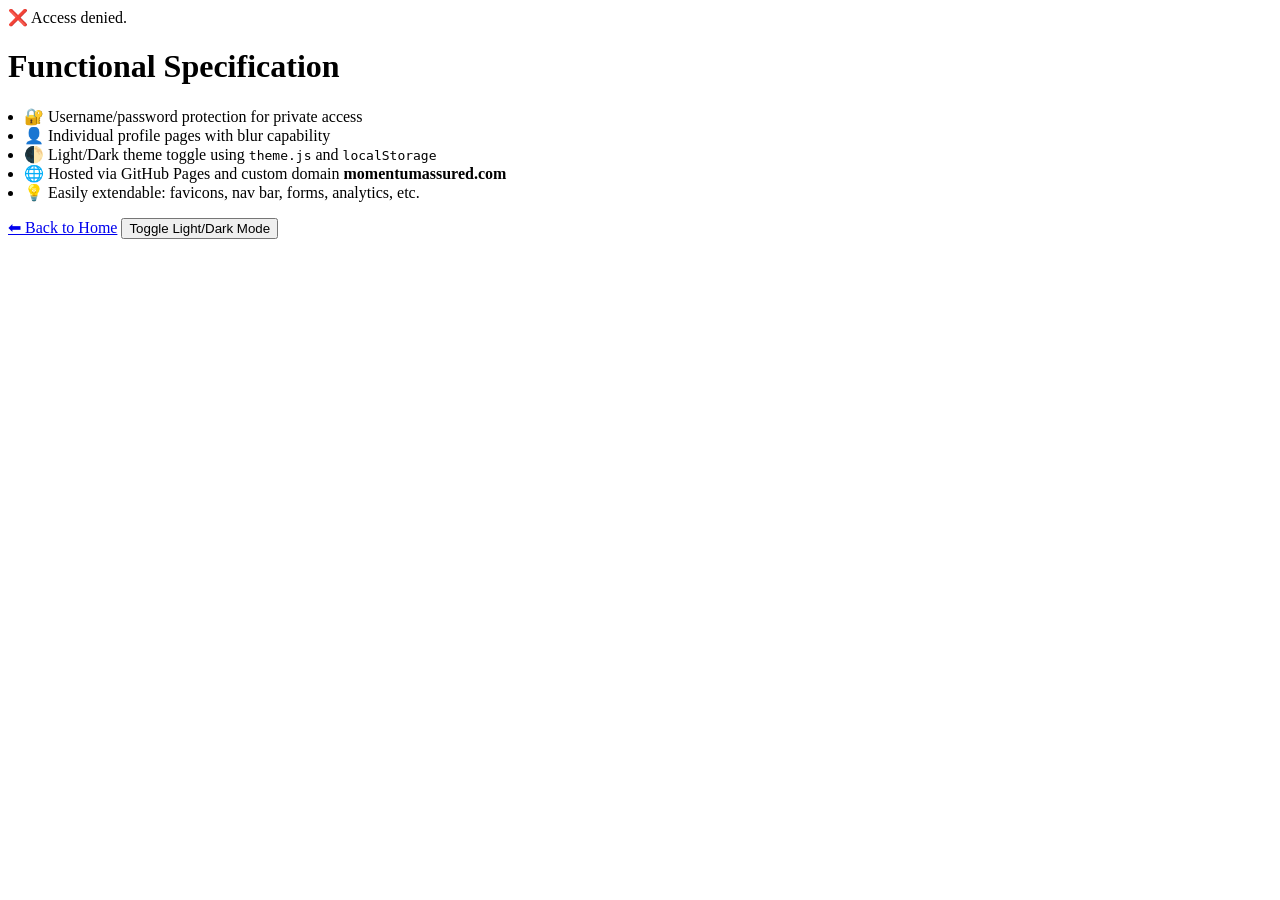
==== functional-spec.html @ 1d3ac0d6 "Add Mission and Functional Spec pages" ====
<!DOCTYPE html>
<html lang="en">
<head>
  <meta charset="UTF-8">
  <title>Functional Spec – Momentum Assured</title>
  <meta name="viewport" content="width=device-width, initial-scale=1.0">
  <link rel="stylesheet" href="styles.css">
  <script src="auth.js"></script>
  <script src="theme.js"></script>
</head>
<body>
<div class="card">
  <h1>Functional Specification</h1>
  <ul style="text-align: left; padding-left: 1rem;">
    <li>🔐 Username/password protection for private access</li>
    <li>👤 Individual profile pages with blur capability</li>
    <li>🌓 Light/Dark theme toggle using <code>theme.js</code> and <code>localStorage</code></li>
    <li>🌐 Hosted via GitHub Pages and custom domain <strong>momentumassured.com</strong></li>
    <li>💡 Easily extendable: favicons, nav bar, forms, analytics, etc.</li>
  </ul>
  <a class="button" href="index.html">⬅ Back to Home</a>
  <button onclick="toggleTheme()" class="button">Toggle Light/Dark Mode</button>
</div>
</body>
</html>
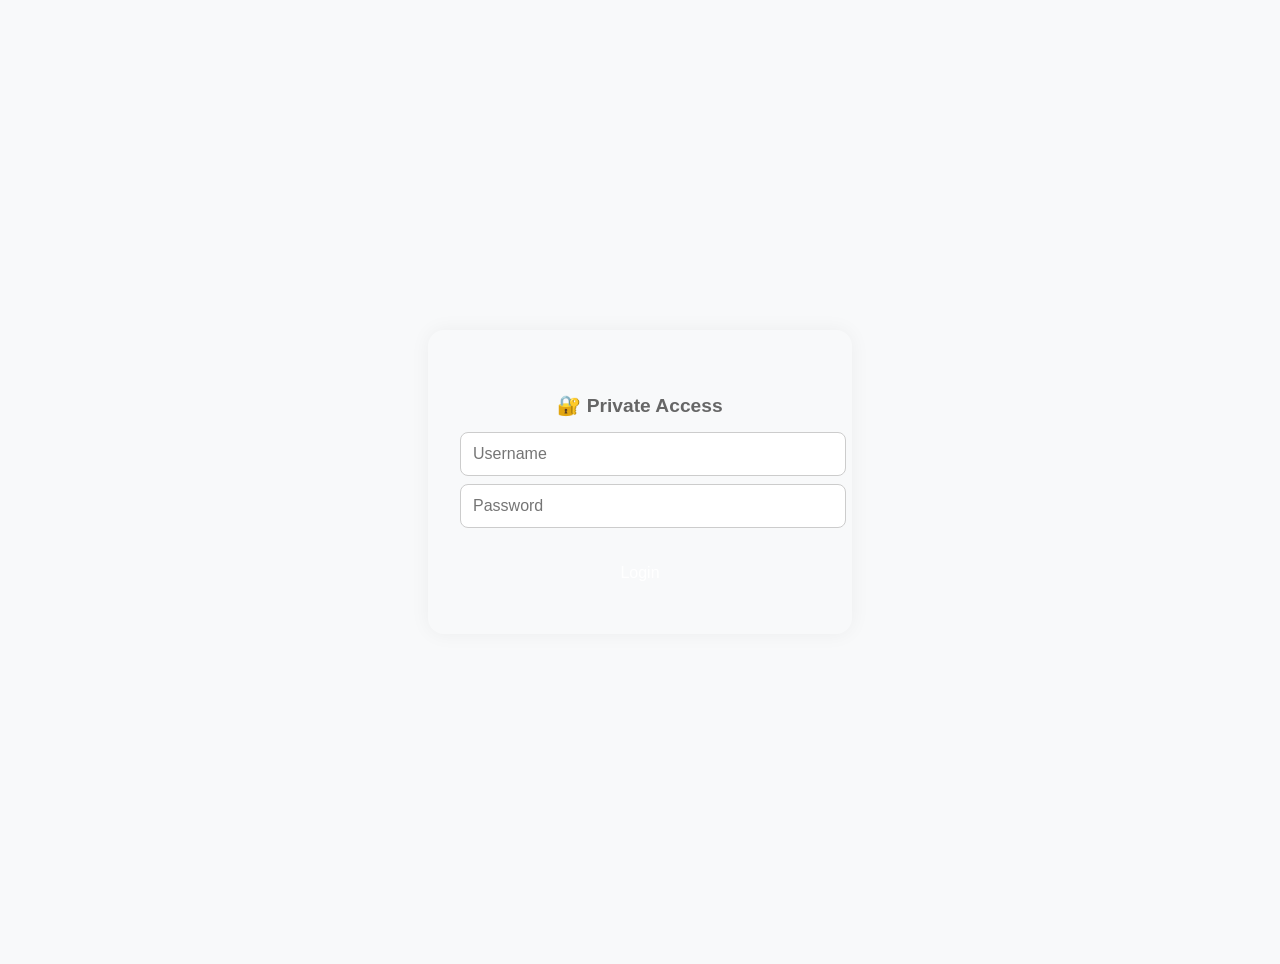
==== commit 35e3be2f: "Add logout button and Momentum Assured footer" ====
--- a/functional-spec.html
+++ b/functional-spec.html
@@ -7,6 +7,7 @@
   <link rel="stylesheet" href="styles.css">
   <script src="auth.js"></script>
   <script src="theme.js"></script>
+  <link rel="icon" href="favicon.ico" type="image/x-icon">
 </head>
 <body>
 <div class="card">
@@ -21,5 +22,9 @@
   <a class="button" href="index.html">⬅ Back to Home</a>
   <button onclick="toggleTheme()" class="button">Toggle Light/Dark Mode</button>
 </div>
+<button onclick="logout()" class="button">Logout</button>
+<footer style="text-align:center; margin-top: 2rem; color: var(--text); font-size: 0.9rem;">
+  🔒 Protected by <strong>Momentum Assured</strong>
+</footer>
 </body>
 </html>
--- a/styles.css
+++ b/styles.css
@@ -0,0 +1,112 @@
+body {
+  font-family: Arial, sans-serif;
+  background-color: #f8f9fa;
+  padding: 2rem;
+  margin: 0;
+  color: #333;
+}
+
+.profile {
+  max-width: 600px;
+  margin: 0 auto;
+  background: white;
+  padding: 2rem;
+  border-radius: 16px;
+  box-shadow: 0 0 20px rgba(0, 0, 0, 0.05);
+}
+
+.profile img {
+  width: 120px;
+  height: 120px;
+  border-radius: 50%;
+  object-fit: cover;
+  margin-bottom: 1rem;
+}
+
+h1 {
+  margin-bottom: 0.5rem;
+}
+
+h2 {
+  font-size: 1.2rem;
+  margin-top: 2rem;
+  color: #666;
+}
+
+.info-item {
+  margin: 0.5rem 0;
+}
+
+.blurred {
+  filter: blur(6px);
+  pointer-events: none;
+  user-select: none;
+  color: #aaa;
+}
+
+button {
+  margin-top: 2rem;
+  padding: 0.75rem 1.5rem;
+  font-size: 1rem;
+  background-color: #007bff;
+  border: none;
+  color: white;
+  border-radius: 8px;
+  cursor: pointer;
+  transition: background-color 0.2s ease;
+}
+
+button:hover {
+  background-color: #0056b3;
+}
+
+.login-overlay {
+  display: flex;
+  align-items: center;
+  justify-content: center;
+  min-height: 100vh;
+  background: var(--bg);
+  font-family: Arial, sans-serif;
+}
+
+.login-card {
+  background: var(--card-bg);
+  padding: 2rem;
+  border-radius: 16px;
+  box-shadow: 0 0 20px rgba(0,0,0,0.05);
+  max-width: 360px;
+  width: 100%;
+  text-align: center;
+}
+
+.login-card input {
+  display: block;
+  width: 100%;
+  margin: 0.5rem 0;
+  padding: 0.75rem;
+  border: 1px solid #ccc;
+  border-radius: 8px;
+  font-size: 1rem;
+}
+
+.login-card button {
+  margin-top: 1rem;
+  padding: 0.75rem 1.25rem;
+  background: var(--button-bg);
+  color: white;
+  border: none;
+  border-radius: 8px;
+  cursor: pointer;
+  font-size: 1rem;
+  width: 100%;
+}
+
+.login-card button:hover {
+  background: var(--button-hover);
+}
+
+.error {
+  margin-top: 0.5rem;
+  color: #e63946;
+  font-size: 0.9rem;
+}
